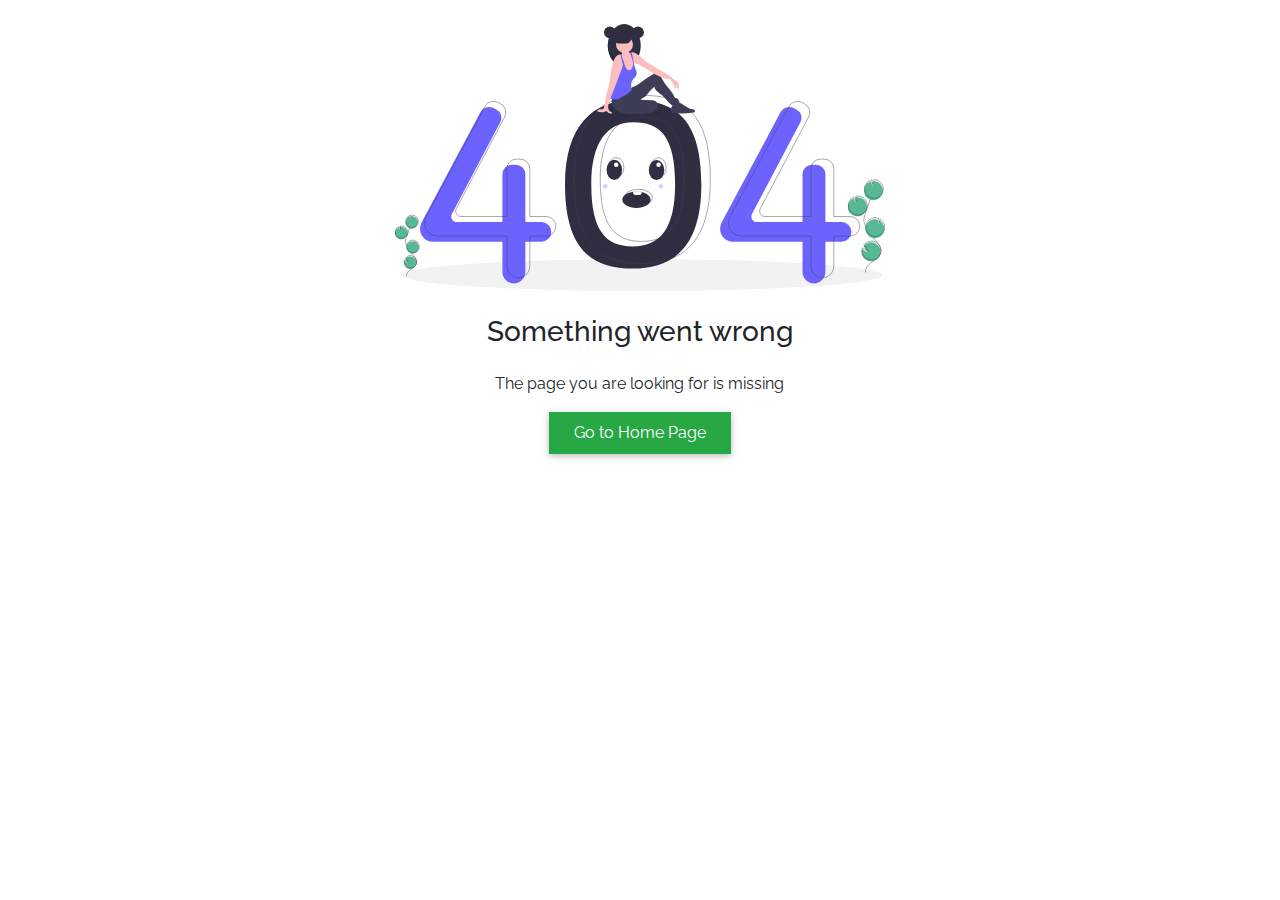
==== 404-page.html @ 675f97f3 "added security and 404 page, testing privacy policy too" ====
<!DOCTYPE html>
<html>
	<head>
		<meta charset="utf-8">
		<meta name="viewport" content="width=device-width, initial-scale=1, shrink-to-fit=no, user-scalable=no">
	    <meta http-equiv="x-ua-compatible" content="ie=edge">
		<title>Construction Pal | 404 - Page not found</title>
		<link rel="stylesheet" type="text/css" href="./assets/css/bootstrap.min.css">
		<link rel="stylesheet" type="text/css" href="./assets/css/extra-responsive.css">
		<link rel="stylesheet" type="text/css" href="./assets/css/style.css">
	</head>
	<body id="error-404-page" class="flex flex-column">
		 
		<main class="col d-flex">
			<section class="container-fluid">
				<div class="row">
					<div class="col-sm-9 col-md-7 col-lg-6 col-xl-5 d-flex mx-auto mt-4 flex-column">
						<img alt="Page not found" src="./assets/imgs/svgs/404.svg" class="img-fluid mx-auto error-404" >
						<h2 class="text-center raleway h3 my-4">
							Something went wrong
						</h2>	
						<p class="text-center">The page you are looking for is missing</p>	
						<a href="./index.html" class="green-btn btn px-4 raleway mx-auto py-2">Go to Home Page</a>
					</div>
				</div>
			</section>
		</main>
		 
		<script src="./assets/js/jquery-3.5.1.min.js"></script>
		<script src="./assets/js/bootstrap.min.js"></script>

		<script src="./assets/js/index.js"></script>
	</body>
</html>
---- assets/css/extra-responsive.css ----
.simple-box {
    /*box-shadow: 0px 0px 5px 2px #F0F0F0;*/
    border: 1px solid #999797;
}
.red {
	background-color: red;
}
.text-red {
	color: red;
}
.blue {
	background-color: blue;
}

.sBlue {
	background-color: dodgerblue;
}
.text-cursor {
	cursor: text;
}
.paper-box {
	border-radius: 12px;
	box-shadow: 0 6px 10px -4px rgba(0,0,0,.15);
	background-color: #fff;
}
.paper-box-shadow {
	box-shadow: 0 6px 10px -4px rgba(0,0,0,.15);
}
.breadcrumb-item a{
    color: #0069D9 !important;
    text-decoration: underline;
}
.breadcrumb-item {
    font-size: 0.95em;
}
.bg-grey {
	background-color: #E9ECEF;
}
.grey-dash-bottom {
	padding-bottom: 10px;
	border-bottom: 1px dashed #ddd;
	margin-bottom: 30px;
}
.orange {
	background-color: #FF9800;
}
.relative {
	position: relative;
}
.bg-none {
	background: none;
}
.border-black {
	border: 1px solid #000;
}
.absolute {
	position: absolute;
}
.flex {
	display: flex;
}
.flex-col {
	display: flex;
	flex-flow: column;
}
.shiny-box {
	box-shadow: 4px 8px 15px 1px rgba(0,0,121,0.2);
}
.material-box {
	box-shadow: 0px 1.5px 1px 0px #A2ABB1;
}
.material-box-2 {
	box-shadow: 0px -1.5px 1px 0px #A2ABB1;
}
.card-box {
	box-shadow: 0px 0.5px 5px 1px #E1E1E1;
}
.border-shadow {
	box-shadow: 0px -0.05px 0.15px 0.15px #EAEAEA;
}
.pill {
	border-radius: 35px;
}
.fullHeight {
	min-height: 100vh;
}

.med-bold {
	font-weight: 550;
}
.rounding-br {
	border-bottom-right-radius: 15px;
}
.rounding-bl {
	border-bottom-left-radius: 15px;
}
.rounding-tr {
	border-top-right-radius: 15px;
}
.rounding-tl {
	border-top-left-radius: 15px;
}
.content-box {
	box-sizing: content-box;
}
.text-shadow {
	text-shadow: 2px 2px 4px #333;
}
.text-orange {
	color: #FF9800;
}
.text-orange-2 {
	color: #FF6200;
}
.text-orange:hover {
	color: #FF9800;
}
.text-blue {
	color: blue;
}
.text-blue-2 {
	color: #0182C7;
}
.text-blue-3 {
	color: #00AEFF;
}
.text-black {
	color: #000 !important;
}
.underline-text {
	text-decoration: underline;
}
.big-text {
	font-size: 1.4em !important;
}
.med-text-2 {
	font-size: 1.3em !important;
}
.med-text-1 {
	font-size: 1.1em !important;
}
.smaller-text {
	font-size: 0.85em !important;
}
.even-smaller-text {
	font-size: 0.65em !important;
}
.small-text {
	font-size: 0.9em !important;
}
.little-text {
	font-size: 0.75em !important;
}
.tiny-text {
	font-size: 0.6em !important;
}
.no-text-shadow {
	text-shadow: none;
}
.arial {
	font-family: Arial;
	
}
.modal-box-shadow {
	box-shadow: 0px 0px 15px 15px rgba(0, 0, 0, 0.2);
}
.helvetica {
	font-family: helvetica;
}

.no-word-wrap {
	white-space: nowrap;
}
.courier {
	font-family: Courier new;

}

.s-thru {
	text-decoration: line-through;
}
.btn-left-flat {
	border-top-left-radius: 0px !important;
	border-bottom-left-radius: 0px !important;
}
.btn-right-flat {
	border-top-right-radius: 0px !important;
	border-bottom-right-radius: 0px !important;
}
.btn-orange {
	color: #fff;
	background-color: #F7772F;
	border-color: #F7772F;
}

.btn-orange-alt {
	color: #fff;
	background-color: #FF9800;
}
.btn-orange:hover {
	color: #fff;
	background-color: #F0950E;
	border-color: #FF9800;
}
.btn-outline-orange {
	color: #F8931D;
	background-color: transparent;
	background-image: none;
	border-color: #F8931D;
}
.btn-outline-orange:hover {
	color: #fff;
	background-color: #F8931D;
	border-color: #F8931D;
}
.btn-outline-orange-2 {
	color: #FF6200;
	background-color: transparent;
	background-image: none;
	border-color: #FF6200;
}
.btn-outline-orange-2:hover {
	color: #fff;
	background-color: #FF6200;
	border-color: #FF6200;
}
.btn-blue-3 {	
	color: #fff;
	background-color: #00AEFF;
	border-color: #00AEFF;
}
.btn-blue-3:hover {	
	color: #fff !important;
	background-color: #1A7EFF;
	border-color: #1A7EFF;
}
.btn-outline-blue-3 {
	color: #00AEFF;
	background-color: transparent;
	background-image: none;
	border-color: #00AEFF;
}
.btn-outline-blue-3:hover {
	color: #fff !important;
	background-color:#00AEFF;
	border-color: #00AEFF;
}

.btn-div {
	background-color: #26394A;
}
.bg-orange {
	background-color: #FF9800;
}
.bg-blue-2 {
	background-color: #0182C7;
}
.bg-def-dark {
	background-color: #2F4050;
}
.bg-def-darker {
	background-color: #26394A;
}
.tiny-hr-pad {
	padding: 0.5px 0px;
}
.rounded-top-0 {
  border-top-left-radius: 0rem !important;
  border-top-right-radius: 0rem !important;
}

.rounded-right-0 {
  border-top-right-radius: 0rem !important;
  border-bottom-right-radius: 0rem !important;
}

.rounded-bottom-0 {
  border-bottom-right-radius: 0rem !important;
  border-bottom-left-radius: 0rem !important;
}

.rounded-left-0 {
  border-top-left-radius: 0rem !important;
  border-bottom-left-radius: 0rem !important;
}
.ry-p-2 {
	margin-top: -0.5rem !important;
	margin-bottom: -0.5rem !important;
}
.ry-p-1 {
	margin-top: -0.25rem !important;
	margin-bottom: -0.25rem !important;
}
.mr-6 {
	margin-right: 16rem !important;
}
.col-7e {
  -webkit-box-flex: 0;
  -ms-flex: 0 0 63%;
  flex: 0 0 63%;
  width: 63%;
}
.pointer {
	cursor: pointer;
}
.bg-transparent {
	background-color: transparent;
}
.simple-box {
	box-shadow: 0px 0px 5px 2px #F0F0F0;
	border: 1px solid #e1e1e1;
}
.dark-filter {
	background: linear-gradient(rgba(0, 0, 0, 0.6), rgba(0, 0, 0, 0.6));
	z-index: 1070;
}
.fixed-right {
	position: fixed;
	right: 0;
	top: 0;
}

.h-15 {
	height: 15% !important;
}
.h-20 {
	height: 20% !important;
}
.h-30 {
	height: 30% !important;
}
.h-35 {
	height: 35% !important;
}
.h-40 {
	height: 40% !important;
}
.h-45 {
	height: 45% !important;
}
.h-55 {
	height: 55% !important;
}
.h-60 {
	height: 60% !important;
} 
.h-65 {
	height: 65% !important;
}
.h-70 {
	height: 70% !important;
}
.h-80 {
	height: 80% !important;
}
.h-85 {
	height: 85% !important;
}
.h-90 {
	height: 90% !important;
}
.w-15 {
	width: 15% !important;
}
.w-20 {
	width: 20% !important;
}
.w-30 {
	width: 30% !important;
}
.w-35 {
	width: 35% !important;
}
.w-40 {
	width: 40% !important;
}
.w-45 {
	width: 45% !important;
}
.w-55 {
	width: 55% !important;
}
.w-60 {
	width: 60% !important;
} 
.w-65 {
	width: 65% !important;
}
.w-70 {
	width: 70% !important;
}
.w-80 {
	width: 80% !important;
}
.w-85 {
	width: 85% !important;
}
.w-90 {
	width: 90% !important;
}
.w-95 {
	width: 95% !important;
}
.

.bg-ash {
	background-color: #F1F1F1;
}
.bg-dark-ash {
	background-color: #4C4C4C;
}
.bder-left {
	border-left: 3px solid #FF9800 !important;
}
.border-2 {
	border: 2px solid #dee2e6 !important;
}
.border-2-white {
	border: 2px solid #fff !important;
}

.bg-overlay {
	background: linear-gradient(rgba(0, 0, 0, 0.9), rgba(0, 0, 0, 0.9));
	
}
.border-2h {
	border: 2.5px solid #dee2e6 !important;
}
.border-3 {
	border: 3px solid #dee2e6 !important;
}
.border-4 {
	border: 4px solid #dee2e6 !important;
}
.border-bottom-2 {
  border-bottom: 2px solid #dee2e6 !important;
}
.border-bottom-2h {
  border-bottom: 2.8px solid #dee2e6 !important;
}
.border-bottom-3 {
  border-bottom: 3px solid #dee2e6 !important;
}
.activity-box {
	box-shadow: 0px 1px 1px 0px #6C7D88;
}
.activity-box-2 {
	box-shadow: 0px 0px 0.5px 2px #CDD9E1;
}
.plain-activity-box {
	box-shadow: 0px 1px 1px 0px #6C7D88;
}
@media (min-width: 1400px) {
  .navbar-expand-xl-md {
    -webkit-box-orient: horizontal;
    -webkit-box-direction: normal;
    -ms-flex-flow: row nowrap;
    flex-flow: row nowrap;
    -webkit-box-pack: start;
    -ms-flex-pack: start;
    justify-content: flex-start;
  }
  .navbar-expand-xl-md .navbar-nav {
    -webkit-box-orient: horizontal;
    -webkit-box-direction: normal;
    -ms-flex-direction: row;
    flex-direction: row;
  }
  .navbar-expand-xl-md .navbar-nav .dropdown-menu {
    position: absolute;
  }
  .navbar-expand-xl-md .navbar-nav .dropdown-menu-right {
    right: 0;
    left: auto;
  }
  .navbar-expand-xl-md .navbar-nav .nav-link {
    padding-right: 0.5rem;
    padding-left: 0.5rem;
  }
  .navbar-expand-xl-md > .container,
  .navbar-expand-xl-md > .container-fluid {
    -ms-flex-wrap: nowrap;
    flex-wrap: nowrap;
  }
  .navbar-expand-xl-md .navbar-collapse {
    display: -webkit-box !important;
    display: -ms-flexbox !important;
    display: flex !important;
    -ms-flex-preferred-size: auto;
    flex-basis: auto;
  }
  .navbar-expand-xl-md .navbar-toggler {
    display: none;
  }
  .navbar-expand-xl-md .dropup .dropdown-menu {
    top: auto;
    bottom: 100%;
  }
}
---- assets/css/style.css ----
/* ----------------------------------------------------------------
[Table of contents]
01. Google Fonts
02. Default styles
03. Menu or Navbar styles
03. Sidebar/Sidemenu styles
04. Carousel Slider styles
05. Stores section styles
06. Footer style
------------------------------------------------------------------- */


/* ======= Google Fonts  ======= */
@import url('https://fonts.googleapis.com/css?family=Montserrat:300,400,700,900|Raleway:300,400,700,900');


/* ======= Default styles  ======= */
* {
    border:none;
    outline:none;
    margin: 0;
    padding: 0;
    /*transition: 0.4s ease-in-out;
    -webkit-transition: all 300ms ease-in-out;
    -ms-transition: all 300ms ease-in-out;
    -o-transition: all 300ms ease-in-out;
    -moz-transition: all 300ms ease-in-out;
    transition: all 300ms ease-in-out;*/
}
body {
    overflow-wrap: break-word;
    min-height: 100vh;
}
main {
	padding-top: 60px;
}
 
label {
	margin: 0;
}
input {
	background-color: transparent;
    border: none !important;
    border-bottom: 1px solid #ced4da !important;
    border-radius: 0 !important;
    outline: none;
    transition: border-color 0.15s ease-in-out,-webkit-box-shadow 0.15s ease-in-out;
}
@media screen and (min-width:992px) {
	main {
		padding-top: 0px;
	}
}
ul, ol {
	list-style: none;
	margin: 0;
	padding: 0;
}
.max-100vh {
	max-height: 100vh;
}
.emphasis {
	font-weight: 550;
}
.section-title {
	font-family: 'Raleway';

}
.raleway {
	font-family: 'Raleway' !important;
}
.orange-txt {
	color: rgb(255, 108, 0) !important;
}
.orange-bg {
	background-color: rgb(255, 108, 0) !important;
}
.green-txt {
	color: #28A745
}
.txt-shadow-1 {
	/*text-shadow: 3px 4px 7px rgba(81,67,21,0.8);*/
	text-shadow: 2px 2px 4px #333;
} 
.txt-shadow-2 {
	text-shadow: 2px 2px 4px #b9b9b9;
}
.med-svg {
	cursor: pointer;
	width:20px;
	/*height:20px;*/
	height: auto;
}
.green-btn {
	color: #fff !important;
	border-radius: 0px !important;
	min-width: 110px;
	text-align: center;
	background-color: #28A745;
	box-shadow: 0 2px 5px 0 rgba(0,0,0,0.16),0 2px 10px 0 rgba(0,0,0,0.12) !important;
}
.bg-trans {
	background-color: transparent;
}
.body-height {
	min-height: 92vh;
}
.green-btn * {
	color: #fff !important;
	opacity: 1 !important;
}
.green-btn:hover {
	border: 1px solid #fff;
	color: #fff !important;
	box-shadow: 0 5px 11px 0 rgba(0,0,0,0.18),0 4px 15px 0 rgba(0,0,0,0.15);
	/*background-color: #19D895;*/

}
.social-svgs img, img.social-svg  {
	cursor: pointer;
	width:15px;
}
.circle-svgs {
	border: 1px solid #000;
	border-radius: 40%;
}
.link {
	font-size: 0.95em;
    color: #0069D9 !important;
    /*text-decoration: underline;*/
    overflow-wrap: break-word;
}
.break-word {
    overflow-wrap: break-word;
}

.active, li.active a {
	color: #28A745 !important;
}
.no-trans {
    transition: none !important;
}
.montserrat {
	font-family: Montserrat !important;
}

.upper-case {
	text-transform: uppercase;
}
.gen-overlay {
	background-image: linear-gradient(rgba(0, 0, 0, 0.7), rgba(0, 0, 0, 0.7));
}
/* ======= Menu or Navbar styles  ======= */
nav {
	overflow: hidden;
}
nav  *{
	font-size: 95% !important;
}
.sticky {
	position: fixed;
	top: 0; left: 0;
	padding: 0.5rem 0;
	width: 100%;
	box-shadow: 0 6px 10px -4px rgba(0,0,0,.15);
	z-index: 1050;
}

a.navbar-brand {
	font-size: 120% !important;
	align-self: flex-end;
	font-weight: 550;
}
.menu-span {
	box-shadow: 2px -3px 0px 18px #FFF;
}
.menu-svg {
	cursor: pointer;
	width:35px;
	height: auto;
}

.nav-item.btn-success a {
	color: #fff !important;
	opacity: 1;
}
a.nav-link {
	text-transform: uppercase;
	font-weight: 550;
	color: #000 !important;
	opacity: 0.7;
	font-size: 0.85rem;
	font-family: montserrat;
}
li.nav-item :hover {
	color: #28A745 !important;
}

/* ======= Side menu styles  ======= */
.side-menu *{
	text-align: left;
}
.side-menu {
	max-width: 100vw;
	position: absolute;
	top: 0;	right: 0;
	padding: 0.5rem 0;
	width: 100%;
	height: 100vh;
	z-index: 5;
}
.side-menu a.navbar-brand {
	font-size: 150% !important;
}
.side-menu a.nav-link {
	font-size: 0.9rem !important;
}
.side-menu li.nav-item:hover {
	background-color: #ECECEC;
	/*border-radius: 0.2rem !important;*/
	padding-left: 20px;
    transition: 50ms ease-in-out;

}
.side-menu-overlay {
    transition: 0.4s ease-in-out;
	background: linear-gradient(rgba(0, 0, 0, 0.9), rgba(0, 0, 0, 0.9));
	position: fixed;
	height: 100vh;
	width: 100vw;
	top: 0; right: -100vw;
}
.side-menu .close-btn img{
	width: 30px;
	height: 30px;
}
@media screen and (min-width:600px) {
	.side-menu {
		max-width: 320px;
	}
}

/* ===== Carousel styles ======*/
.carousel-item {
	width: 100vw;
	min-height: 60vh;
}
@media screen and (min-width:768px) {
	.carousel-item {
		min-height: 84.1vh;
	}
}
.carousel .controls {
	z-index: 100;
}
.carousel-item::after {
	content: "";  
    position: absolute;
    top: 0; left: 0;
    width: 100%;
    height: 100%;
    background-image: linear-gradient(rgba(0, 0, 0, 0.7), rgba(0, 0, 0, 0.7));
}
.carousel-item img{
	height: 100%;
}
.carousel-item .slider-txts {
	position: absolute;
	left: 0; right: 0;
	margin-left: auto; margin-right: auto;
	margin-top: 120px;
	text-align: center;
	z-index: 2;
	width: 80%;
	font-family: Raleway,
}
.carousel-item .slider-txts p {
	font-size: 1.2rem;
	color: #fff;
	line-height: 2rem;
}
@media screen and (min-width:768px) {
	.carousel-item .slider-txts p {
		font-size: 2rem;
		color: #fff;
		line-height: 4rem;
	}
}
/* ==== Styles for the stores section ====*/

img#mobile-life {
	max-height: 100vh;
	width: 100%;
}
@media screen and (min-width:768px) {
	img#mobile-life {
		max-height: 74vh;
	}
}
.store-icons {
	width: auto;
	cursor: pointer;
}
.sm-store-imgs .store-icons {
	height: 50px !important;
}
.md-store-imgs .store-icons {
	height: 100px;
}
@media screen and (min-width:768px) {
	.md-store-imgs .store-icons {
		height: 60px;
	}

}
@media screen and (min-width:992px) {
	.md-store-imgs .store-icons {
		height: 80px;
	}

}
/* ==== Footer styles =====*/
footer {
	min-height: 92vh;
	background-color: #272941;
}
footer * {
	color: #fff !important;
	font-family: Raleway;
}

footer .footer-li {
	opacity: 0.6;
	cursor: pointer;
}

/*============================================= LOGIN PAGE =================================================== */
body#login {
	background: url('../imgs/construction-site-sm.jpg') no-repeat fixed;
	background-size: cover;
}
body#login section#login {
	min-height: 92vh;
}
form.login {
	box-shadow: 0 27px 24px 0 rgba(0,0,0,0.2),
		0 40px 77px 0 rgba(0,0,0,0.22) !important;
	max-width: 400px;
}
form.login * {
	font-family: Raleway;
	font-size: 95%;
}

/*============================================= FEATURES PAGE =================================================== */
section#features .paper-box-shadow {
	box-shadow: 0 5px 11px 0 rgba(0,0,0,0.18),0 4px 15px 0 rgba(0,0,0,0.15) !important;
}
body#features   {
	background-attachment: fixed;
	background-image: url("data:image/svg+xml,%3Csvg xmlns='http://www.w3.org/2000/svg' width='360' height='360' viewBox='0 0 360 360'%3E%3Cpath fill='%23c9d7df' fill-opacity='0.19' d='M0 85.02l4.62-4.27a49.09 49.09 0 0 0 7.33 3.74l-1.2 10.24 2.66.87 5.05-9c2.62.65 5.34 1.08 8.12 1.28L28.6 98h2.8l2.02-10.12c2.74-.2 5.46-.62 8.12-1.28l5.05 8.99 2.66-.86-1.2-10.24c2.55-1.03 5-2.29 7.33-3.74l7.58 7 2.26-1.65-4.3-9.38a48.3 48.3 0 0 0 5.8-5.8l9.38 4.3 1.65-2.26-7-7.58a49.09 49.09 0 0 0 3.74-7.33l10.24 1.2.87-2.66-9-5.05a48.07 48.07 0 0 0 1.28-8.12L88 41.4v-2.8l-10.12-2.02c-.2-2.74-.62-5.46-1.28-8.12l8.99-5.05-.86-2.66-10.24 1.2c-1.03-2.55-2.29-5-3.74-7.33l7-7.58-1.65-2.26-9.38 4.3a48.3 48.3 0 0 0-5.8-5.8L62.42 0h2.16l-1.25 2.72a50.31 50.31 0 0 1 3.95 3.95l9.5-4.36 3.52 4.85-7.08 7.68c.94 1.6 1.79 3.27 2.54 4.98l10.38-1.21 1.85 5.7-9.11 5.12c.39 1.8.68 3.65.87 5.52L90 37v6l-10.25 2.05a49.9 49.9 0 0 1-.87 5.52l9.11 5.12-1.85 5.7-10.38-1.21c-.75 1.7-1.6 3.37-2.54 4.98l7.08 7.68-3.52 4.85-9.5-4.36a50.31 50.31 0 0 1-3.95 3.95l4.36 9.5-4.85 3.52-7.68-7.08c-1.6.94-3.27 1.79-4.98 2.54l1.21 10.38-5.7 1.85-5.12-9.11c-1.8.39-3.65.68-5.52.87L33 100h-6l-2.05-10.25a49.9 49.9 0 0 1-5.52-.87l-5.12 9.11-5.7-1.85 1.21-10.38c-1.7-.75-3.37-1.6-4.98-2.54L0 87.68v-2.66zM0 52.7V27.3l8.38 4.84a22.96 22.96 0 0 0 0 15.72L0 52.7zm0-39.16A39.91 39.91 0 0 1 26 .2v17.15a22.98 22.98 0 0 0-13.62 7.86L0 18.06v-4.52zm0 52.92v-4.52l12.38-7.15A22.98 22.98 0 0 0 26 62.65V79.8A39.91 39.91 0 0 1 0 66.46zM34 79.8V62.65a22.98 22.98 0 0 0 13.62-7.86l14.85 8.58A39.97 39.97 0 0 1 34 79.8zm32.48-23.36l-14.86-8.58a22.96 22.96 0 0 0 0-15.72l14.86-8.58A39.86 39.86 0 0 1 70 40a39.9 39.9 0 0 1-3.52 16.44zm-4.01-39.8L47.62 25.2A22.98 22.98 0 0 0 34 17.35V.2a39.97 39.97 0 0 1 28.47 16.43v.01zM0 50.38l5.98-3.45a25.01 25.01 0 0 1 0-13.88L0 29.6v20.78zm.5-34.35l11.48 6.63c3.27-3.4 7.44-5.8 12.02-6.94V2.47A37.96 37.96 0 0 0 .5 16.04v-.01zm0 47.92A37.96 37.96 0 0 0 24 77.53V64.28a24.97 24.97 0 0 1-12.02-6.95L.5 63.96v-.01zM36 77.53a37.96 37.96 0 0 0 23.5-13.57l-11.48-6.63A24.97 24.97 0 0 1 36 64.28v13.25zm29.5-23.96a37.91 37.91 0 0 0 0-27.14l-11.48 6.63a25.01 25.01 0 0 1 0 13.88l11.49 6.63h-.01zm-6-37.53A37.96 37.96 0 0 0 36 2.47v13.25c4.66 1.15 8.8 3.6 12.02 6.95l11.48-6.63zM30 54a14 14 0 1 1 0-28 14 14 0 0 1 0 28zm0-2a12 12 0 1 0 0-24 12 12 0 0 0 0 24zm0-2a10 10 0 1 1 0-20 10 10 0 0 1 0 20zm0-2a8 8 0 1 0 0-16 8 8 0 0 0 0 16zm77.47 45.17l-1.62-5.97 5.67-2.06 2.61 5.64c1.09-.25 2.2-.44 3.33-.58l.52-6.2h6.04l.52 6.2c1.13.14 2.24.33 3.33.58l2.6-5.64 5.68 2.06-1.62 5.97c1.02.51 2 1.07 2.95 1.69l4.35-4.38 4.62 3.88-3.53 5c.8.84 1.53 1.71 2.23 2.62l5.52-2.6 3.02 5.23-4.98 3.46c.46 1.06.86 2.14 1.2 3.25l6.02-.54 1.05 5.94-5.84 1.54c.07 1.16.07 2.32 0 3.48l5.84 1.54-1.05 5.94-6.02-.54c-.34 1.1-.74 2.2-1.2 3.25l4.98 3.46-3.02 5.22-5.52-2.6c-.7.92-1.44 1.8-2.23 2.62l3.53 5-4.62 3.89-4.35-4.38a30.2 30.2 0 0 1-2.95 1.69l1.62 5.97-5.67 2.06-2.61-5.64c-1.09.25-2.2.44-3.33.58l-.52 6.2h-6.04l-.52-6.2a30.27 30.27 0 0 1-3.33-.58l-2.6 5.64-5.68-2.06 1.62-5.97c-1.01-.5-2-1.07-2.95-1.69l-4.35 4.38-4.62-3.88 3.53-5a32.5 32.5 0 0 1-2.23-2.62l-5.52 2.6-3.02-5.23 4.98-3.46a29.66 29.66 0 0 1-1.2-3.25l-6.02.54-1.05-5.94 5.84-1.54a30.28 30.28 0 0 1 0-3.48l-5.84-1.54 1.05-5.94 6.02.54c.34-1.1.74-2.2 1.2-3.25l-4.98-3.46 3.02-5.22 5.52 2.6c.7-.92 1.44-1.8 2.23-2.62l-3.53-5 4.62-3.89 4.35 4.38a30.2 30.2 0 0 1 2.95-1.69zm15.2-1.12l-.5-6.05h-2.34l-.5 6.05c-2.18.13-4.3.5-6.32 1.1l-2.54-5.5-2.2.8 1.6 5.85a27.97 27.97 0 0 0-5.56 3.21l-4.27-4.3-1.79 1.5 3.5 4.95a28.14 28.14 0 0 0-4.12 4.92l-5.5-2.59-1.16 2.02 4.98 3.46a27.8 27.8 0 0 0-2.2 6.03l-6.03-.55-.4 2.3 5.86 1.54a28.3 28.3 0 0 0 0 6.42l-5.87 1.55.4 2.3 6.05-.56a27.8 27.8 0 0 0 2.2 6.03l-5 3.47 1.17 2.02 5.49-2.59a28.14 28.14 0 0 0 4.12 4.92l-3.5 4.96 1.79 1.5 4.27-4.31a27.97 27.97 0 0 0 5.56 3.21l-1.6 5.85 2.2.8 2.54-5.5c2.02.6 4.14.97 6.32 1.1l.5 6.05h2.34l.5-6.05c2.18-.13 4.3-.5 6.32-1.1l2.54 5.5 2.2-.8-1.6-5.85a27.97 27.97 0 0 0 5.56-3.21l4.27 4.3 1.79-1.5-3.5-4.95a28.14 28.14 0 0 0 4.12-4.92l5.5 2.59 1.16-2.02-4.98-3.46a27.8 27.8 0 0 0 2.2-6.03l6.03.55.4-2.3-5.86-1.54a28.3 28.3 0 0 0 0-6.42l5.87-1.55-.4-2.3-6.05.56a27.8 27.8 0 0 0-2.2-6.03l4.99-3.46-1.17-2.02-5.49 2.59a28.14 28.14 0 0 0-4.12-4.92l3.5-4.96-1.79-1.5-4.27 4.31a27.97 27.97 0 0 0-5.56-3.21l1.6-5.85-2.2-.8-2.54 5.5c-2.02-.6-4.14-.97-6.32-1.1l.01-.01zM121 128a8 8 0 1 1 0-16 8 8 0 0 1 0 16zm0-2a6 6 0 1 0 0-12 6 6 0 0 0 0 12zm0-18a5 5 0 1 1 0-10 5 5 0 0 1 0 10zm8.49 3.51a5 5 0 1 1 6.95-7.2 5 5 0 0 1-6.95 7.2zM133 120a5 5 0 1 1 10 0 5 5 0 0 1-10 0zm-3.51 8.49a5 5 0 1 1 7.2 6.95 5 5 0 0 1-7.2-6.95zM121 132a5 5 0 1 1 0 10 5 5 0 0 1 0-10zm-8.49-3.51a5 5 0 1 1-6.95 7.2 5 5 0 0 1 6.95-7.2zM109 120a5 5 0 1 1-10 0 5 5 0 0 1 10 0zm3.51-8.49a5 5 0 1 1-7.2-6.95 5 5 0 0 1 7.2 6.95zM121 106a3 3 0 1 0 0-6 3 3 0 0 0 0 6zm9.9 4.1a3 3 0 1 0 4.39-4.09 3 3 0 0 0-4.39 4.09zm4.1 9.9a3 3 0 1 0 6 0 3 3 0 0 0-6 0zm-4.1 9.9a3 3 0 1 0 4.09 4.39 3 3 0 0 0-4.09-4.39zM121 134a3 3 0 1 0 0 6 3 3 0 0 0 0-6zm-9.9-4.1a3 3 0 1 0-4.39 4.09 3 3 0 0 0 4.39-4.09zM107 120a3 3 0 1 0-6 0 3 3 0 0 0 6 0zm4.1-9.9a3 3 0 1 0-4.09-4.39 3 3 0 0 0 4.09 4.39zm129.42-6.95v.01c.87.07 1.74.17 2.6.3l1.5-3.91 1.94-3.64 3.89.97v4.13l-.5 4.13c.83.28 1.64.59 2.44.93l2.42-3.43 2.76-3.07 3.54 1.88-1 4-1.49 3.89c.73.47 1.45.97 2.15 1.49l3.19-2.76 3.42-2.3 2.97 2.67-1.93 3.65-2.38 3.4c.6.64 1.2 1.3 1.76 1.99l3.68-1.94 3.85-1.48 2.29 3.28-2.7 3.11-3.12 2.82c.43.76.84 1.53 1.22 2.32l4.04-1 4.1-.5 1.43 3.73-3.37 2.37-3.7 1.98c.23.84.44 1.68.62 2.54l4.17.01 4.1.5.48 3.97-3.85 1.48-4.06 1.02c.03.87.03 1.75 0 2.62l4.06 1.02 3.85 1.48-.48 3.97-4.1.51h-4.17c-.18.86-.39 1.71-.63 2.54l3.7 1.98 3.38 2.37-1.43 3.73-4.1-.5-4.04-1c-.38.79-.79 1.56-1.22 2.32l3.13 2.82 2.7 3.11-2.3 3.28-3.85-1.48-3.68-1.95a37 37 0 0 1-1.76 2l2.38 3.41 1.93 3.64-2.97 2.67-3.42-2.3-3.19-2.76a40.1 40.1 0 0 1-2.15 1.48l1.48 3.9 1 4-3.53 1.88-2.76-3.07-2.42-3.43c-.8.33-1.61.65-2.45.93l.5 4.13v4.13l-3.88.97-1.94-3.65-1.5-3.9c-.86.13-1.73.23-2.6.31L240 187l-1 4h-4l-1-4-.52-4.16a37.6 37.6 0 0 1-2.6-.3l-1.5 3.91-1.94 3.64-3.89-.97v-4.13l.5-4.13c-.83-.28-1.64-.59-2.44-.93l-2.42 3.43-2.76 3.07-3.54-1.88 1-4 1.49-3.89c-.74-.47-1.45-.97-2.15-1.49l-3.19 2.76-3.42 2.3-2.97-2.67 1.93-3.65 2.38-3.4c-.61-.65-1.2-1.31-1.76-1.99l-3.68 1.94-3.85 1.48-2.29-3.28 2.7-3.11 3.12-2.82c-.43-.76-.84-1.53-1.22-2.32l-4.04 1-4.1.5-1.43-3.73 3.37-2.37 3.7-1.98c-.23-.84-.44-1.68-.62-2.54l-4.17-.01-4.1-.5-.48-3.97 3.85-1.48 4.06-1.02c-.03-.87-.03-1.75 0-2.62l-4.06-1.02-3.85-1.48.48-3.97 4.1-.51h4.17c.18-.86.39-1.71.63-2.54l-3.7-1.98-3.38-2.37 1.43-3.73 4.1.5 4.04 1c.38-.79.79-1.56 1.22-2.32l-3.13-2.82-2.7-3.11 2.3-3.28 3.85 1.48 3.68 1.95a37 37 0 0 1 1.76-2l-2.38-3.41-1.93-3.64 2.97-2.67 3.42 2.3 3.19 2.76c.7-.52 1.41-1.02 2.15-1.48l-1.48-3.9-1-4 3.53-1.88 2.76 3.07 2.42 3.43c.8-.33 1.61-.65 2.45-.93l-.5-4.13v-4.13l3.88-.97 1.94 3.65 1.5 3.9c.86-.13 1.73-.23 2.6-.31L234 99l1-4h4l1 4 .52 4.15zm-14.3 3.4c-1.83.54-3.6 1.21-5.3 2l-3.5-4.97-1.38-1.53-.88.47.5 2 2.16 5.67a38.09 38.09 0 0 0-4.66 3.22l-4.61-4-1.71-1.15-.75.67.97 1.82 3.47 4.98a38.22 38.22 0 0 0-3.79 4.28l-5.37-2.84-1.92-.74-.57.82 1.35 1.56 4.52 4.09a37.9 37.9 0 0 0-2.64 5l-5.89-1.45-2.04-.25-.36.94 1.69 1.18 5.36 2.87a37.74 37.74 0 0 0-1.35 5.5l-6.08.01-2.04.25-.12 1 1.92.73 5.9 1.5a38.54 38.54 0 0 0 0 5.65l-5.9 1.49-1.92.74.12.99 2.04.25 6.08.01c.31 1.86.77 3.7 1.35 5.5l-5.36 2.87-1.7 1.18.37.94 2.04-.25 5.9-1.46a37.9 37.9 0 0 0 2.63 5.01l-4.52 4.1-1.35 1.55.57.82 1.92-.74 5.37-2.84a38.22 38.22 0 0 0 3.8 4.28l-3.48 4.98-.97 1.82.75.67 1.7-1.15 4.62-4a38.09 38.09 0 0 0 4.66 3.22l-2.17 5.67-.5 2 .89.47 1.38-1.53 3.5-4.98c1.7.8 3.47 1.47 5.3 2l-.73 6.04v2.06l.97.24.97-1.82 2.2-5.68c1.83.36 3.7.6 5.62.68L236 187l.5 2h1l.5-2 .75-6.04a38.2 38.2 0 0 0 5.62-.68l2.2 5.68.97 1.82.97-.24v-2.06l-.73-6.03c1.83-.54 3.6-1.21 5.3-2l3.5 4.97 1.38 1.53.88-.47-.5-2-2.16-5.67a38.09 38.09 0 0 0 4.66-3.22l4.61 4 1.71 1.15.75-.67-.97-1.82-3.47-4.98a38.22 38.22 0 0 0 3.79-4.28l5.37 2.84 1.92.74.57-.82-1.35-1.56-4.52-4.09c1-1.6 1.88-3.27 2.64-5l5.89 1.45 2.04.25.36-.94-1.69-1.18-5.36-2.87a37.4 37.4 0 0 0 1.35-5.5l6.08-.01 2.04-.25.12-1-1.92-.73-5.9-1.5c.14-1.88.14-3.77 0-5.65l5.9-1.49 1.92-.74-.12-.99-2.04-.25-6.08-.01a37.4 37.4 0 0 0-1.35-5.5l5.36-2.87 1.7-1.18-.37-.94-2.04.25-5.9 1.46a37.9 37.9 0 0 0-2.63-5.01l4.52-4.1 1.35-1.55-.57-.82-1.92.74-5.37 2.84a38.22 38.22 0 0 0-3.8-4.28l3.48-4.98.97-1.82-.75-.67-1.7 1.15-4.62 4a38.09 38.09 0 0 0-4.66-3.22l2.17-5.67.5-2-.89-.47-1.38 1.53-3.5 4.98c-1.7-.8-3.47-1.47-5.3-2l.73-6.04v-2.06l-.97-.24-.97 1.82-2.2 5.68c-1.83-.36-3.7-.6-5.62-.68L238 99l-.5-2h-1l-.5 2-.75 6.04c-1.92.09-3.8.32-5.62.68l-2.2-5.68-.97-1.82-.97.24v2.06l.73 6.03zm-5.85 5.65A34.82 34.82 0 0 1 236 108v6a28.8 28.8 0 0 0-12.63 3.39l-3-5.2v.01zm2.8.83l1 1.74a30.8 30.8 0 0 1 9.83-2.63v-2.01a32.8 32.8 0 0 0-10.83 2.9zm-4.53.17l3 5.2a29.12 29.12 0 0 0-9.24 9.24l-5.2-3a35.18 35.18 0 0 1 11.44-11.44zm-.67 2.84a33.19 33.19 0 0 0-7.93 7.93l1.74 1a31.18 31.18 0 0 1 7.2-7.2l-1.01-1.73zm-11.77 10.33h-.01l5.2 3A28.8 28.8 0 0 0 208 142h-6a34.82 34.82 0 0 1 4.2-15.63zm.83 2.8a32.8 32.8 0 0 0-2.9 10.83h2.01a30.8 30.8 0 0 1 2.63-9.83l-1.74-1zM202.01 144h6.01c.15 4.41 1.3 8.73 3.38 12.63l-5.2 3a34.82 34.82 0 0 1-4.19-15.63zm2.12 2a32.8 32.8 0 0 0 2.9 10.84l1.74-1a30.8 30.8 0 0 1-2.63-9.84h-2.01zm3.07 15.36l5.2-3c2.34 3.74 5.5 6.9 9.24 9.24l-3 5.2a35.18 35.18 0 0 1-11.44-11.44zm2.84.67a33.19 33.19 0 0 0 7.93 7.93l1-1.74a31.18 31.18 0 0 1-7.2-7.2l-1.73 1.01zm10.33 11.77v.01l3-5.2A28.85 28.85 0 0 0 236 172v6a34.82 34.82 0 0 1-15.63-4.2zm2.8-.83a32.8 32.8 0 0 0 10.83 2.9v-2.01a30.8 30.8 0 0 1-9.83-2.63l-1 1.74zm14.83 5.02v-6.01c4.41-.15 8.73-1.3 12.63-3.38l3 5.2a34.82 34.82 0 0 1-15.63 4.19zm2-2.12a32.8 32.8 0 0 0 10.84-2.9l-1-1.74a30.8 30.8 0 0 1-9.84 2.63v2.01zm15.36-3.07l-3-5.2c3.74-2.34 6.9-5.5 9.24-9.24l5.2 3a35.18 35.18 0 0 1-11.44 11.44zm.67-2.84a33.19 33.19 0 0 0 7.93-7.93l-1.74-1a31.18 31.18 0 0 1-7.2 7.2l1.01 1.73zm11.77-10.33h.01l-5.2-3A28.85 28.85 0 0 0 266 144h6a34.82 34.82 0 0 1-4.2 15.63zm-.83-2.8a32.8 32.8 0 0 0 2.9-10.83h-2.01a30.8 30.8 0 0 1-2.63 9.83l1.74 1zm5.02-14.83h-6.01a28.85 28.85 0 0 0-3.38-12.63l5.2-3a34.82 34.82 0 0 1 4.19 15.63zm-2.12-2a32.8 32.8 0 0 0-2.9-10.84l-1.74 1a30.8 30.8 0 0 1 2.63 9.84h2.01zm-3.07-15.36l-5.2 3a29.12 29.12 0 0 0-9.24-9.24l3-5.2a35.18 35.18 0 0 1 11.44 11.44zm-2.84-.67a33.19 33.19 0 0 0-7.93-7.93l-1 1.74a31.18 31.18 0 0 1 7.2 7.2l1.73-1.01zM238 108a34.82 34.82 0 0 1 15.63 4.19l-3 5.2a28.85 28.85 0 0 0-12.63-3.38V108zm12.84 5.02a32.8 32.8 0 0 0-10.84-2.9v2.01a30.8 30.8 0 0 1 9.83 2.63l1-1.74h.01zM237 156a13 13 0 1 1 0-26 13 13 0 0 1 0 26zm0-2a11 11 0 1 0 0-22 11 11 0 0 0 0 22zM137.54 0h56.92l-.74 1.03c.57.7 1.12 1.4 1.64 2.14l7.75-2.9 2 3.46-6.38 5.25c.37.82.72 1.65 1.03 2.5l8.22-.8 1.04 3.86-7.52 3.43c.15.88.26 1.77.35 2.67L210 22v4l-8.15 1.36c-.09.9-.2 1.8-.35 2.67l7.52 3.43-1.04 3.86-8.22-.8c-.31.85-.66 1.68-1.03 2.5l6.38 5.25-2 3.46-7.75-2.9c-.52.74-1.07 1.45-1.64 2.14l4.8 6.73-2.82 2.83-6.73-4.8c-.7.56-1.4 1.11-2.14 1.63l2.9 7.75-3.46 2-5.25-6.38c-.82.37-1.65.72-2.5 1.03l.8 8.22-3.86 1.04-3.43-7.52c-.88.15-1.77.26-2.67.35L168 68h-4l-1.36-8.15c-.9-.09-1.8-.2-2.67-.35l-3.43 7.52-3.86-1.04.8-8.22c-.85-.31-1.68-.66-2.5-1.03l-5.25 6.38-3.46-2 2.9-7.75a36.15 36.15 0 0 1-2.14-1.64l-6.73 4.8-2.83-2.82 4.8-6.73c-.56-.7-1.11-1.4-1.63-2.14l-7.75 2.9-2-3.46 6.38-5.25c-.37-.82-.72-1.65-1.03-2.5l-8.22.8-1.04-3.86 7.52-3.43c-.15-.88-.26-1.77-.35-2.67L122 26v-4l8.15-1.36c.09-.9.2-1.8.35-2.67l-7.52-3.43 1.04-3.86 8.22.8c.31-.85.66-1.68 1.03-2.5l-6.38-5.25 2-3.46 7.75 2.9c.52-.74 1.07-1.45 1.64-2.14L137.54 0zm2.43 0l.83 1.17a34.14 34.14 0 0 0-3.38 4.4l-7.63-2.86-.33.58 6.29 5.18a33.79 33.79 0 0 0-2.13 5.12l-8.1-.78-.18.64 7.42 3.37a34.02 34.02 0 0 0-.72 5.5L124 23.68v.66l8.04 1.34c.1 1.88.33 3.72.72 5.5l-7.42 3.38.18.64 8.1-.78a33.88 33.88 0 0 0 2.13 5.12l-6.29 5.18.33.58 7.63-2.86c1 1.56 2.14 3.03 3.38 4.4l-4.73 6.63.47.47 6.63-4.73a34.14 34.14 0 0 0 4.4 3.38l-2.86 7.63.58.33 5.18-6.29c1.63.84 3.35 1.56 5.12 2.13l-.78 8.1.64.18 3.37-7.42c1.79.39 3.63.63 5.5.72l1.35 8.04h.66l1.34-8.04c1.88-.1 3.72-.33 5.5-.72l3.38 7.42.64-.18-.78-8.1a33.88 33.88 0 0 0 5.12-2.13l5.18 6.29.58-.33-2.86-7.63c1.56-1 3.03-2.14 4.4-3.38l6.63 4.73.47-.47-4.73-6.63a34.14 34.14 0 0 0 3.38-4.4l7.63 2.86.33-.58-6.29-5.18a33.79 33.79 0 0 0 2.13-5.12l8.1.78.18-.64-7.42-3.37c.39-1.79.63-3.63.72-5.5l8.04-1.35v-.66l-8.04-1.34c-.1-1.88-.33-3.72-.72-5.5l7.42-3.38-.18-.64-8.1.78a33.79 33.79 0 0 0-2.13-5.12l6.29-5.18-.33-.58-7.63 2.86c-1-1.56-2.14-3.03-3.38-4.4l.83-1.17h-52.06V0zm-2.82 27h14.15A15.02 15.02 0 0 0 163 38.7v14.15A29.01 29.01 0 0 1 137.15 27zm12.57-27H163v9.3A15.02 15.02 0 0 0 151.3 21h-14.15a28.99 28.99 0 0 1 12.57-21zM169 52.85V38.7A15.02 15.02 0 0 0 180.7 27h14.15A29.01 29.01 0 0 1 169 52.85zM182.28 0a28.99 28.99 0 0 1 12.57 21H180.7A15.02 15.02 0 0 0 169 9.3V0h13.28zm-42.82 29A27.03 27.03 0 0 0 161 50.54V40.25A17.04 17.04 0 0 1 149.75 29h-10.29zm14.16-29a27.04 27.04 0 0 0-14.16 19h10.29A17.04 17.04 0 0 1 161 7.75V0h-7.38zM171 50.54A27.03 27.03 0 0 0 192.54 29h-10.29A17.04 17.04 0 0 1 171 40.25v10.29zM178.38 0H171v7.75A17.04 17.04 0 0 1 182.25 19h10.29a27.04 27.04 0 0 0-14.16-19zM166 34a10 10 0 1 1 0-20 10 10 0 0 1 0 20zm0-2a8 8 0 1 0 0-16 8 8 0 0 0 0 16zm-39.51 176.15l-10.67-7.95 6-10.4 12.23 5.27a23.97 23.97 0 0 1 8.4-4.86L144 177h12l1.55 13.21a23.97 23.97 0 0 1 8.4 4.86l12.23-5.27 6 10.4-10.67 7.95a24 24 0 0 1 0 9.7l10.67 7.95-6 10.4-12.23-5.27a23.97 23.97 0 0 1-8.4 4.86L156 249h-12l-1.55-13.21a23.97 23.97 0 0 1-8.4-4.86l-12.23 5.27-6-10.4 10.67-7.95a24.1 24.1 0 0 1 0-9.7zm29.25-16.4l-1.5-12.75h-8.48l-1.5 12.76c-3.75 1-7.1 2.99-9.79 5.65l-11.8-5.08-4.23 7.34 10.3 7.68c-.98 3.7-.98 7.6 0 11.3l-10.3 7.68 4.23 7.34 11.8-5.08a22.1 22.1 0 0 0 9.8 5.65l1.5 12.76h8.47l1.5-12.76c3.75-1 7.1-2.99 9.79-5.65l11.8 5.08 4.23-7.34-10.3-7.68c.98-3.7.98-7.6 0-11.3l10.3-7.68-4.23-7.34-11.8 5.08a21.98 21.98 0 0 0-9.8-5.65l.01-.01zM150 225a12 12 0 1 1 0-24 12 12 0 0 1 0 24zm0-2a10 10 0 1 0 0-20 10 10 0 0 0 0 20zm3.53 67.72l4.26.07.51 1.93-3.65 2.19c.11.63.2 1.27.25 1.92L159 298v2l-4.1 1.17c-.05.65-.14 1.29-.25 1.92l3.65 2.2-.51 1.92-4.26.07c-.22.61-.47 1.21-.74 1.8l2.96 3.05-1 1.74-4.13-1.04a24.1 24.1 0 0 1-1.18 1.54l2.07 3.72-1.42 1.42-3.72-2.07c-.5.41-1.01.8-1.54 1.18l1.04 4.13-1.74 1-3.05-2.96c-.59.27-1.19.52-1.8.74l-.07 4.26-1.93.51-2.19-3.65c-.63.11-1.27.2-1.92.25L132 327h-2l-1.17-4.1c-.65-.05-1.29-.14-1.92-.25l-2.2 3.65-1.92-.51-.07-4.26c-.61-.22-1.21-.47-1.8-.74l-3.05 2.96-1.74-1 1.04-4.13a24.1 24.1 0 0 1-1.54-1.18l-3.72 2.07-1.42-1.42 2.07-3.72c-.41-.5-.8-1.01-1.18-1.54l-4.13 1.04-1-1.74 2.96-3.05c-.27-.59-.52-1.19-.74-1.8l-4.26-.07-.51-1.93 3.65-2.19c-.11-.63-.2-1.27-.25-1.92L103 300v-2l4.1-1.17c.05-.65.14-1.29.25-1.92l-3.65-2.2.51-1.92 4.26-.07c.22-.61.47-1.21.74-1.8l-2.96-3.05 1-1.74 4.13 1.04c.38-.53.77-1.04 1.18-1.54l-2.07-3.72 1.42-1.42 3.72 2.07c.5-.41 1.01-.8 1.54-1.18l-1.04-4.13 1.74-1 3.05 2.96c.59-.27 1.19-.52 1.8-.74l.07-4.26 1.93-.51 2.19 3.65c.63-.11 1.27-.2 1.92-.25L130 271h2l1.17 4.1c.65.05 1.29.14 1.92.25l2.2-3.65 1.92.51.07 4.26c.61.22 1.21.47 1.8.74l3.05-2.96 1.74 1-1.04 4.13c.53.38 1.04.77 1.54 1.18l3.72-2.07 1.42 1.42-2.07 3.72c.41.5.8 1.01 1.18 1.54l4.13-1.04 1 1.74-2.96 3.05c.27.59.52 1.19.74 1.8zM109 299a22 22 0 1 0 44 0 22 22 0 0 0-44 0zm27.11-10.86l-3 5.22a6 6 0 0 0-4.21 0l-3.01-5.22a11.95 11.95 0 0 1 10.22 0zm1.74 1a12 12 0 0 1 5.1 8.86h-6.01a6.01 6.01 0 0 0-2.1-3.64l3-5.22h.01zm-13.7 0l3.02 5.22a6.01 6.01 0 0 0-2.1 3.64h-6.03a12 12 0 0 1 5.11-8.86zm-5.1 10.86h6.01a6.01 6.01 0 0 0 2.1 3.64l-3 5.22a12 12 0 0 1-5.12-8.86h.01zm6.84 9.86l3-5.22a6 6 0 0 0 4.21 0l3.01 5.22a11.95 11.95 0 0 1-10.22 0zm11.96-1l-3.02-5.22a6.01 6.01 0 0 0 2.1-3.64h6.03a12 12 0 0 1-5.11 8.86zm-4.68-19.62a10.04 10.04 0 0 0-4.34 0l1.05 1.82c.74-.1 1.5-.1 2.24 0l1.05-1.82zm5.2 3l-1.05 1.82c.46.59.84 1.24 1.12 1.94h2.1a9.99 9.99 0 0 0-2.17-3.76zm-14.74 0a9.99 9.99 0 0 0-2.17 3.76h2.1c.28-.7.66-1.35 1.12-1.94l-1.05-1.82zm-2.17 9.76a9.99 9.99 0 0 0 2.17 3.76l1.05-1.82a8.01 8.01 0 0 1-1.12-1.94h-2.1zm7.37 6.76c1.43.32 2.91.32 4.34 0l-1.05-1.82c-.74.1-1.5.1-2.24 0l-1.05 1.82zm9.54-3a9.99 9.99 0 0 0 2.17-3.76h-2.1c-.28.7-.66 1.35-1.12 1.94l1.05 1.82zM127 299a4 4 0 1 1 8 0 4 4 0 0 1-8 0zm2 0a2 2 0 1 0 4 0 2 2 0 0 0-4 0zm15 0a4 4 0 1 1 8 0 4 4 0 0 1-8 0zm-6.5 11.26a4 4 0 1 1 4 6.93 4 4 0 0 1-4-6.93zm-13 0a4 4 0 1 1-4 6.93 4 4 0 0 1 4-6.93zM118 299a4 4 0 1 1-8 0 4 4 0 0 1 8 0zm6.5-11.26a4 4 0 1 1-4-6.93 4 4 0 0 1 4 6.93zm13 0a4 4 0 1 1 4-6.93 4 4 0 0 1-4 6.93zM146 299a2 2 0 1 0 4 0 2 2 0 0 0-4 0zm-7.5 12.99a2 2 0 1 0 1.66 3.64 2 2 0 0 0-1.66-3.64zm-15 0a2 2 0 1 0-2.15 3.38 2 2 0 0 0 2.15-3.38zM116 299a2 2 0 1 0-4 0 2 2 0 0 0 4 0zm7.5-12.99a2 2 0 1 0-1.66-3.64 2 2 0 0 0 1.66 3.64zm15 0a2 2 0 1 0 2.15-3.38 2 2 0 0 0-2.15 3.38zm103.8-61.7l-.8-8.22 5.8-1.55 3.42 7.52c2.26-.43 4.57-.74 6.92-.9L259 213h6l1.36 8.16c2.35.16 4.66.47 6.92.9l3.42-7.52 5.8 1.55-.8 8.22c2.21.77 4.37 1.66 6.45 2.68l5.25-6.38 5.2 3-2.9 7.74a60.25 60.25 0 0 1 5.53 4.25l6.73-4.8 4.24 4.24-4.8 6.73a60.25 60.25 0 0 1 4.25 5.53l7.74-2.9 3 5.2-6.38 5.25a59.62 59.62 0 0 1 2.68 6.45l8.22-.8 1.55 5.8-7.52 3.42c.43 2.26.74 4.57.9 6.92L330 278v6l-8.16 1.36a60.03 60.03 0 0 1-.9 6.92l7.52 3.42-1.55 5.8-8.22-.8a59.62 59.62 0 0 1-2.68 6.45l6.38 5.25-3 5.2-7.74-2.9a60.25 60.25 0 0 1-4.25 5.53l4.8 6.73-4.24 4.24-6.73-4.8a60.25 60.25 0 0 1-5.53 4.25l2.9 7.74-5.2 3-5.25-6.38a59.62 59.62 0 0 1-6.45 2.68l.8 8.22-5.8 1.55-3.42-7.52c-2.26.43-4.57.74-6.92.9L265 349h-6l-1.36-8.16a60.03 60.03 0 0 1-6.92-.9l-3.42 7.52-5.8-1.55.8-8.22a59.62 59.62 0 0 1-6.45-2.68l-5.25 6.38-5.2-3 2.9-7.74a60.25 60.25 0 0 1-5.53-4.25l-6.73 4.8-4.24-4.24 4.8-6.73a60.25 60.25 0 0 1-4.25-5.53l-7.74 2.9-3-5.2 6.38-5.25a59.62 59.62 0 0 1-2.68-6.45l-8.22.8-1.55-5.8 7.52-3.42c-.43-2.29-.73-4.6-.9-6.92L194 284v-6l8.16-1.36c.16-2.35.47-4.66.9-6.92l-7.52-3.42 1.55-5.8 8.22.8c.77-2.2 1.66-4.35 2.68-6.45l-6.38-5.25 3-5.2 7.74 2.9a60.25 60.25 0 0 1 4.25-5.53l-4.8-6.73 4.24-4.24 6.73 4.8a60.25 60.25 0 0 1 5.53-4.25l-2.9-7.74 5.2-3 5.25 6.38a59.62 59.62 0 0 1 6.45-2.68zm2.12 1.4c-3.15 1-6.19 2.27-9.08 3.77l-5.19-6.3-2.3 1.33 2.86 7.65a58.24 58.24 0 0 0-7.79 5.98l-6.65-4.75-1.88 1.88 4.75 6.65a58.24 58.24 0 0 0-5.98 7.79l-7.65-2.86-1.33 2.3 6.3 5.2a57.64 57.64 0 0 0-3.77 9.07l-8.12-.79-.69 2.58 7.43 3.38a58 58 0 0 0-1.27 9.73l-8.06 1.35v2.66l8.06 1.35c.15 3.32.58 6.58 1.27 9.73l-7.43 3.38.7 2.58 8.11-.79c1 3.15 2.27 6.19 3.77 9.08l-6.3 5.19 1.33 2.3 7.65-2.86a58.24 58.24 0 0 0 5.98 7.79l-4.75 6.65 1.88 1.88 6.65-4.75a60.3 60.3 0 0 0 7.79 5.98l-2.86 7.65 2.3 1.33 5.2-6.3a56.99 56.99 0 0 0 9.07 3.77l-.79 8.12 2.58.69 3.38-7.43c3.15.69 6.4 1.12 9.73 1.27l1.35 8.06h2.66l1.35-8.06c3.32-.15 6.58-.58 9.73-1.27l3.38 7.43 2.58-.7-.79-8.11c3.15-1 6.19-2.27 9.08-3.77l5.19 6.3 2.3-1.33-2.86-7.65a58.24 58.24 0 0 0 7.79-5.98l6.65 4.75 1.88-1.88-4.75-6.65a60.3 60.3 0 0 0 5.98-7.79l7.65 2.86 1.33-2.3-6.3-5.2a56.99 56.99 0 0 0 3.77-9.07l8.12.79.69-2.58-7.43-3.38a58 58 0 0 0 1.27-9.73l8.06-1.35v-2.66l-8.06-1.35a58.04 58.04 0 0 0-1.27-9.73l7.43-3.38-.7-2.58-8.11.79c-1-3.15-2.27-6.19-3.77-9.08l6.3-5.19-1.33-2.3-7.65 2.86a58.24 58.24 0 0 0-5.98-7.79l4.75-6.65-1.88-1.88-6.65 4.75a58.24 58.24 0 0 0-7.79-5.98l2.86-7.65-2.3-1.33-5.2 6.3a57.64 57.64 0 0 0-9.07-3.77l.79-8.12-2.58-.69-3.38 7.43a58 58 0 0 0-9.73-1.27l-1.35-8.06h-2.66l-1.35 8.06c-3.32.15-6.58.58-9.73 1.27l-3.38-7.43-2.58.7.79 8.11zm4.58 50.1a13.96 13.96 0 0 0 0 10.39l-33.88 19.55A52.77 52.77 0 0 1 209 281c0-8.94 2.21-17.37 6.12-24.75L249 275.8v.01zm2-3.47l-33.87-19.56A52.97 52.97 0 0 1 260 228.04v39.1a13.99 13.99 0 0 0-9 5.2zm0 17.32a13.99 13.99 0 0 0 9 5.2v39.1a52.97 52.97 0 0 1-42.87-24.74L251 289.66zm13 5.2a13.99 13.99 0 0 0 9-5.2l33.87 19.56A52.97 52.97 0 0 1 264 333.96v-39.1zm11-8.66a13.96 13.96 0 0 0 0-10.4l33.88-19.55A52.77 52.77 0 0 1 315 281c0 8.94-2.21 17.37-6.12 24.75L275 286.2zm-2-13.86a13.99 13.99 0 0 0-9-5.2v-39.1a52.97 52.97 0 0 1 42.87 24.74L273 272.34zm-57.04-13.3A50.8 50.8 0 0 0 211 281a50.8 50.8 0 0 0 4.96 21.96l30.62-17.68c-.78-2.8-.78-5.76 0-8.56l-30.62-17.68zm4-6.93l30.62 17.68a16.08 16.08 0 0 1 7.42-4.29v-35.35a50.96 50.96 0 0 0-38.04 21.96zm0 57.78A50.96 50.96 0 0 0 258 331.85V296.5a15.98 15.98 0 0 1-7.42-4.29l-30.62 17.68zM266 331.85a50.96 50.96 0 0 0 38.04-21.96l-30.62-17.68a16.08 16.08 0 0 1-7.42 4.29v35.35zm42.04-28.89A50.8 50.8 0 0 0 313 281a50.8 50.8 0 0 0-4.96-21.96l-30.62 17.68c.78 2.8.78 5.76 0 8.56l30.62 17.68zm-4-50.85A50.96 50.96 0 0 0 266 230.15v35.35c2.86.74 5.41 2.25 7.42 4.29l30.62-17.68zM262 290a9 9 0 1 1 0-18 9 9 0 0 1 0 18zm0-2a7 7 0 1 0 0-14 7 7 0 0 0 0 14zM0 242.64l2.76.4 4.75 2.27a38.2 38.2 0 0 1 2.85-3.4l-3.06-4.28-1.69-5.11 3.07-2.58 4.74 2.55 3.69 3.76a37.96 37.96 0 0 1 3.84-2.22l-1.42-5.07.17-5.38 3.76-1.37 3.6 4.02 2.17 4.79c1.42-.34 2.88-.6 4.37-.77L34 225l2-5h4l2 5 .4 5.25c1.49.17 2.95.43 4.37.77l2.18-4.8 3.59-4 3.76 1.36.17 5.38-1.42 5.07c1.33.67 2.6 1.41 3.84 2.22l3.69-3.76 4.74-2.55 3.07 2.58-1.69 5.11-3.06 4.29a38.2 38.2 0 0 1 2.85 3.4l4.75-2.28 5.33-.77 2 3.46-3.33 4.23-4.34 2.98c.59 1.36 1.1 2.75 1.52 4.17l5.23-.52 5.27 1.1.7 3.94-4.58 2.84-5.1 1.31a38.6 38.6 0 0 1 0 4.44l5.1 1.3 4.58 2.85-.7 3.93-5.27 1.1-5.23-.5a36.3 36.3 0 0 1-1.52 4.16l4.34 2.98 3.33 4.23-2 3.46-5.33-.77-4.75-2.27a38.2 38.2 0 0 1-2.85 3.4l3.06 4.28 1.69 5.11-3.07 2.58-4.74-2.55-3.69-3.76a37.96 37.96 0 0 1-3.84 2.22l1.42 5.07-.17 5.38-3.76 1.37-3.6-4.02-2.17-4.79c-1.42.34-2.88.6-4.37.77L42 311l-2 5h-4l-2-5-.4-5.25a37.87 37.87 0 0 1-4.37-.77l-2.18 4.8-3.59 4-3.76-1.36-.17-5.38 1.42-5.07c-1.32-.66-2.6-1.4-3.84-2.22l-3.69 3.76-4.74 2.55-3.07-2.58 1.69-5.11 3.06-4.29a38.2 38.2 0 0 1-2.85-3.4l-4.75 2.28-2.76.4v-8.17l3.1-2.13a37.72 37.72 0 0 1-1.52-4.17l-1.58.16v-8.82l.06-.01a38.6 38.6 0 0 1 0-4.44l-.06-.01v-8.82l1.58.16c.43-1.43.94-2.82 1.52-4.17L0 250.8v-8.17.01zm0 1.87v3.89l5.62 3.84a35.74 35.74 0 0 0-2.55 7.02l-3.07-.3v4.75l2.2.56a36.42 36.42 0 0 0 0 7.46l-2.2.56v4.75l3.07-.3a35.2 35.2 0 0 0 2.55 7.02L0 287.6v3.89l1.76-.26 6.41-3.07c1.4 2.06 3 3.98 4.8 5.71l-4.14 5.78-1.01 3.07 1.22 1.03 2.85-1.52 4.98-5.08c2 1.45 4.16 2.7 6.45 3.73l-1.9 6.84.1 3.23 1.5.55 2.15-2.4 2.94-6.48a35.9 35.9 0 0 0 7.34 1.3L36 311l1.2 3h1.6l1.2-3 .55-7.09a35.9 35.9 0 0 0 7.34-1.29l2.94 6.47 2.15 2.4 1.5-.54.1-3.23-1.9-6.84a35.96 35.96 0 0 0 6.45-3.73l4.98 5.08 2.85 1.52 1.22-1.03-1-3.07-4.15-5.78a35.8 35.8 0 0 0 4.8-5.7l6.4 3.06 3.2.46.8-1.38-2-2.54-5.85-4.01c1.1-2.24 1.95-4.6 2.55-7.02l7.07.7 3.16-.66.28-1.58-2.75-1.7-6.88-1.77c.26-2.48.26-4.98 0-7.46l6.88-1.77 2.75-1.7-.28-1.58-3.16-.66-7.07.7a35.74 35.74 0 0 0-2.55-7.02l5.86-4 2-2.55-.8-1.38-3.2.46-6.41 3.07c-1.4-2.06-3-3.98-4.8-5.71l4.14-5.78 1.01-3.07-1.22-1.03-2.85 1.52-4.98 5.08c-2-1.45-4.16-2.7-6.45-3.73l1.9-6.84-.1-3.23-1.5-.55-2.15 2.4-2.94 6.48a35.9 35.9 0 0 0-7.34-1.3L40 225l-1.2-3h-1.6l-1.2 3-.55 7.09c-2.48.17-4.94.6-7.34 1.29l-2.94-6.47-2.15-2.4-1.5.54-.1 3.23 1.9 6.84a35.96 35.96 0 0 0-6.45 3.73l-4.98-5.08-2.85-1.52-1.22 1.03 1 3.07 4.15 5.78a36.18 36.18 0 0 0-4.8 5.7l-6.4-3.06L0 244.5v.01zM38 272a4 4 0 1 1 0-8 4 4 0 0 1 0 8zm0-2a2 2 0 1 0 0-4 2 2 0 0 0 0 4zm0-26a4 4 0 1 1 0-8 4 4 0 0 1 0 8zm24 24a4 4 0 1 1 8 0 4 4 0 0 1-8 0zm-24 24a4 4 0 1 1 0 8 4 4 0 0 1 0-8zm-24-24a4 4 0 1 1-8 0 4 4 0 0 1 8 0zm24-26a2 2 0 1 0 0-4 2 2 0 0 0 0 4zm26 26a2 2 0 1 0 4 0 2 2 0 0 0-4 0zm-26 26a2 2 0 1 0 0 4 2 2 0 0 0 0-4zm-26-26a2 2 0 1 0-4 0 2 2 0 0 0 4 0zm3.37 22.63a12 12 0 1 1 16.17-17.74 12 12 0 0 1-16.17 17.74zm0-45.26a12 12 0 1 1 17.74 16.17 12 12 0 0 1-17.74-16.17zm45.26 0a12 12 0 1 1-16.17 17.74 12 12 0 0 1 16.17-17.74zm0 45.26a12 12 0 1 1-17.74-16.17 12 12 0 0 1 17.74 16.17zm-15.56-29.7a10 10 0 1 0 14.39-13.9 10 10 0 0 0-14.39 13.9zm0 14.14a10 10 0 1 0 13.9 14.39 10 10 0 0 0-13.9-14.39zm-14.14 0a10 10 0 1 0-14.39 13.9 10 10 0 0 0 14.39-13.9zm0-14.14a10 10 0 1 0-13.9-14.39 10 10 0 0 0 13.9 14.39zm230.9-245.4l-.08-4.18 1.93-.52 2.04 3.67c1.07-.2 2.16-.35 3.26-.43L270 10h2l1.02 4.07c1.1.08 2.2.22 3.26.43l2.04-3.67 1.93.52-.07 4.19a27 27 0 0 1 3.04 1.26l2.91-3.01 1.74 1-1.16 4.03c.91.62 1.78 1.29 2.61 2l3.6-2.15 1.41 1.41-2.16 3.6c.72.83 1.4 1.7 2 2.6l4.04-1.15 1 1.74-3.01 2.91c.48.98.9 2 1.26 3.04l4.2-.07.5 1.93-3.66 2.04c.2 1.07.35 2.16.43 3.26L303 41v2l-4.07 1.02a26.9 26.9 0 0 1-.43 3.26l3.67 2.04-.52 1.93-4.19-.07a27.82 27.82 0 0 1-1.26 3.04l3.01 2.91-1 1.74-4.03-1.16c-.62.91-1.29 1.78-2 2.61l2.15 3.6-1.41 1.41-3.6-2.16c-.83.72-1.7 1.4-2.6 2l1.15 4.04-1.74 1-2.91-3.01a27 27 0 0 1-3.04 1.26l.07 4.2-1.93.5-2.04-3.66c-1.07.2-2.16.35-3.26.43L272 74h-2l-1.02-4.07a26.9 26.9 0 0 1-3.26-.43l-2.04 3.67-1.93-.52.07-4.19a27.82 27.82 0 0 1-3.04-1.26l-2.91 3.01-1.74-1 1.16-4.03c-.9-.62-1.78-1.29-2.61-2l-3.6 2.15-1.41-1.41 2.16-3.6c-.72-.83-1.4-1.7-2-2.6l-4.04 1.15-1-1.74 3.01-2.91a27 27 0 0 1-1.26-3.04l-4.2.07-.5-1.93 3.66-2.04c-.2-1.07-.35-2.16-.43-3.26L239 43v-2l4.07-1.02c.08-1.1.22-2.2.43-3.26l-3.67-2.04.52-1.93 4.19.07a27 27 0 0 1 1.26-3.04l-3.01-2.91 1-1.74 4.03 1.16c.62-.91 1.29-1.78 2-2.61l-2.15-3.6 1.41-1.41 3.6 2.16c.83-.72 1.7-1.4 2.6-2l-1.15-4.04 1.74-1 2.91 3.01a27 27 0 0 1 3.04-1.26l.01-.01zM271 68a26 26 0 1 0 0-52 26 26 0 0 0 0 52zm0-9a17 17 0 1 1 0-34 17 17 0 0 1 0 34zm0-2a15 15 0 1 0 0-30 15 15 0 0 0 0 30zm0-8a7 7 0 1 1 0-14 7 7 0 0 1 0 14zm0-2a5 5 0 1 0 0-10 5 5 0 0 0 0 10zm0-14a2 2 0 1 1 0-4 2 2 0 0 1 0 4zm9 9a2 2 0 1 1 4 0 2 2 0 0 1-4 0zm-9 9a2 2 0 1 1 0 4 2 2 0 0 1 0-4zm-9-9a2 2 0 1 1-4 0 2 2 0 0 1 4 0zm47.93 53.79l-1.8-3.91 1.63-1.18 3.15 2.92c.4-.17.82-.3 1.25-.4L315 89h2l.84 4.21c.43.1.85.24 1.25.4l3.15-2.9 1.62 1.17-1.8 3.9c.3.33.55.69.78 1.06l4.26-.5.62 1.9-3.75 2.1c.04.44.04.87 0 1.31l3.75 2.1-.62 1.9-4.26-.5c-.23.38-.49.74-.77 1.06l1.8 3.91-1.63 1.18-3.15-2.92c-.4.17-.82.3-1.25.4L317 113h-2l-.84-4.21c-.43-.1-.85-.24-1.25-.4l-3.15 2.9-1.62-1.17 1.8-3.9a8.03 8.03 0 0 1-.78-1.06l-4.26.5-.62-1.9 3.75-2.1a8.1 8.1 0 0 1 0-1.31l-3.75-2.1.62-1.9 4.26.5c.23-.38.49-.74.77-1.06zM316 106a5 5 0 1 0 0-10 5 5 0 0 0 0 10zM75.73 179.2l-.6-2.1 1.74-1 1.51 1.57a9.93 9.93 0 0 1 2.1-.55L81 175h2l.53 2.12c.72.1 1.42.3 2.09.55l1.51-1.56 1.74 1-.6 2.1c.56.45 1.07.96 1.52 1.52l2.1-.6 1 1.74-1.56 1.51c.25.67.44 1.37.55 2.1L94 186v2l-2.12.53a9.9 9.9 0 0 1-.55 2.09l1.56 1.51-1 1.74-2.1-.6a9.93 9.93 0 0 1-1.52 1.52l.6 2.1-1.74 1-1.51-1.56c-.67.25-1.37.44-2.1.55L83 199h-2l-.53-2.12c-.71-.1-1.42-.3-2.09-.55l-1.51 1.56-1.74-1 .6-2.1a9.93 9.93 0 0 1-1.52-1.52l-2.1.6-1-1.74 1.56-1.51a9.93 9.93 0 0 1-.55-2.1L70 188v-2l2.12-.53c.1-.72.3-1.42.55-2.09l-1.56-1.51 1-1.74 2.1.6c.45-.56.96-1.07 1.52-1.52v-.01zm2.15.94a8.04 8.04 0 0 0-2.74 2.74l-.14.25a7.96 7.96 0 0 0 0 7.74l.14.25a8.04 8.04 0 0 0 2.74 2.74l.25.14a7.96 7.96 0 0 0 7.74 0l.25-.14a8.04 8.04 0 0 0 2.74-2.74l.14-.25a7.96 7.96 0 0 0 0-7.74l-.14-.25a8.04 8.04 0 0 0-2.74-2.74l-.25-.14a7.96 7.96 0 0 0-7.74 0l-.25.14zM82 193a6 6 0 1 1 0-12 6 6 0 0 1 0 12zm0-2a4 4 0 1 0 0-8 4 4 0 0 0 0 8zm278 3.18l-3.8 5.6-7.18-3.51 2.6-8.07a32.15 32.15 0 0 1-3.07-2.46l-7.27 4.35-5.04-6.22 5.82-6.26c-.64-1.13-1.2-2.3-1.7-3.52l-8.45.73-1.8-7.8 7.95-3.07a32.5 32.5 0 0 1 0-3.9l-7.95-3.07 1.8-7.8 8.45.73a31.7 31.7 0 0 1 1.7-3.52l-5.82-6.26 5.04-6.22 7.27 4.35c.97-.88 2-1.7 3.07-2.46l-2.6-8.07 7.19-3.5 3.79 5.59v64.36zm0-3.53v-57.3l-4.46-6.58-4.1 2 2.53 7.87a30.14 30.14 0 0 0-5.13 4.1l-7.08-4.24-2.88 3.55 5.65 6.09a29.87 29.87 0 0 0-2.82 5.86l-8.24-.7-1.03 4.46 7.73 2.99a30.34 30.34 0 0 0 0 6.5l-7.73 3 1.03 4.45 8.24-.7a29.87 29.87 0 0 0 2.82 5.86l-5.65 6.1 2.88 3.54 7.08-4.23a30.14 30.14 0 0 0 5.13 4.09l-2.54 7.86 4.11 2 4.46-6.57zm0-51.57v5.71l-3.56-3.8a24.94 24.94 0 0 1 3.56-1.91zm0 22.68l-14.17 6.64c-2.5-9.5.77-19.57 8.38-25.78l5.79 10.5v8.64zm0 23.16a25.08 25.08 0 0 1-13.32-13.9l13.32-2.55v16.45zm0-43.64l-.39.2.39.4v-.6zm0 18.29v-2.35l-6.3-11.44a22.93 22.93 0 0 0-6.43 19.76l12.73-5.97zm0 23.15v-12.23l-10.47 2.01A23.1 23.1 0 0 0 360 182.72zM0 129.82l1 1.46a31.8 31.8 0 0 1 3.8-.86L6 122h8l1.2 8.42c1.3.21 2.57.5 3.8.86l4.8-7.06 7.18 3.51-2.6 8.07c1.07.76 2.1 1.58 3.07 2.46l7.27-4.35 5.04 6.22-5.82 6.26c.64 1.13 1.2 2.3 1.7 3.52l8.45-.73 1.8 7.8-7.95 3.07c.08 1.3.08 2.6 0 3.9l7.95 3.07-1.8 7.8-8.45-.73a33.5 33.5 0 0 1-1.7 3.52l5.82 6.26-5.04 6.22-7.27-4.35c-.97.88-2 1.7-3.07 2.46l2.6 8.07-7.19 3.5-4.78-7.05c-1.24.36-2.51.65-3.8.86L14 202H6l-1.2-8.42a31.8 31.8 0 0 1-3.8-.86l-1 1.46v-64.36zm0 3.53v57.3l.2-.29c2.02.7 4.15 1.2 6.34 1.44l1.17 8.2h4.58l1.17-8.2c2.2-.25 4.32-.74 6.35-1.44l4.65 6.87 4.1-2-2.53-7.87a30.14 30.14 0 0 0 5.13-4.1l7.08 4.24 2.88-3.55-5.65-6.09c1.14-1.83 2.1-3.8 2.82-5.86l8.24.7 1.03-4.46-7.73-2.99a30.7 30.7 0 0 0 0-6.5l7.73-3-1.03-4.45-8.24.7a29.87 29.87 0 0 0-2.82-5.86l5.65-6.1-2.88-3.54-7.08 4.23a30.14 30.14 0 0 0-5.13-4.09l2.54-7.86-4.11-2-4.65 6.86a29.82 29.82 0 0 0-6.35-1.44l-1.17-8.2H7.7l-1.17 8.2c-2.2.25-4.32.74-6.35 1.44l-.19-.29H0zm34.17 35.05l-16.26-7.62a7.94 7.94 0 0 0-.8-2.44l8.68-15.72a24.95 24.95 0 0 1 8.38 25.78zm-.85 2.63a25.01 25.01 0 0 1-21.94 15.93l2.23-17.82a8.3 8.3 0 0 0 2.07-1.5l17.64 3.39zM0 139.08A24.92 24.92 0 0 1 10 137c5 0 9.65 1.47 13.56 4l-12.28 13.1a8.06 8.06 0 0 0-2.56 0L0 144.8v-5.72zm0 22.68v-8.65l2.88 5.23c-.4.77-.66 1.59-.79 2.44l-2.09.98zm0 23.16v-16.45l4.32-.83c.6.6 1.3 1.11 2.07 1.5l2.23 17.82c-2.97-.16-5.9-.85-8.62-2.04zM10 156a6 6 0 1 1 0 12 6 6 0 0 1 0-12zm0 2a4 4 0 1 0 0 8 4 4 0 0 0 0-8zM0 141.28v.6l9.48 10.13c.35-.02.7-.02 1.04 0l9.87-10.54A22.9 22.9 0 0 0 10 139c-3.58 0-6.98.82-10 2.28zm0 18.29l.34-.16c.09-.34.2-.67.32-.99l-.66-1.2v2.35zm0 23.15c1.97.95 4.1 1.63 6.34 1.99l-1.8-14.33a11.6 11.6 0 0 1-.83-.6l-3.71.7v12.24zm13.66 1.99a23.03 23.03 0 0 0 16.8-12.21l-14.17-2.72c-.27.21-.55.42-.84.6l-1.79 14.33zm19.07-19.17a22.93 22.93 0 0 0-6.42-19.75l-6.97 12.63c.12.32.23.65.32.99l13.07 6.13zM137.54 360l-4.07-5.7 2.83-2.83 6.73 4.8c.7-.56 1.4-1.11 2.14-1.63l-2.9-7.75 3.46-2 5.25 6.38c.82-.37 1.65-.72 2.5-1.03l-.8-8.22 3.86-1.04 3.43 7.52c.88-.15 1.77-.26 2.67-.35L164 340h4l1.36 8.15c.9.09 1.8.2 2.67.35l3.43-7.52 3.86 1.04-.8 8.22c.85.31 1.68.66 2.5 1.03l5.25-6.38 3.46 2-2.9 7.75c.74.52 1.45 1.07 2.14 1.64l6.73-4.8 2.83 2.82-4.07 5.7h-56.92zm2.43 0h52.06l3.9-5.46-.47-.47-6.63 4.73a34.14 34.14 0 0 0-4.4-3.38l2.86-7.63-.58-.33-5.18 6.29a33.79 33.79 0 0 0-5.12-2.13l.78-8.1-.64-.18-3.37 7.42a34.02 34.02 0 0 0-5.5-.72l-1.35-8.04h-.66l-1.34 8.04c-1.88.1-3.72.33-5.5.72l-3.38-7.42-.64.18.78 8.1a33.88 33.88 0 0 0-5.12 2.13l-5.18-6.29-.58.33 2.86 7.63c-1.56 1-3.03 2.14-4.4 3.38l-6.63-4.73-.47.47 3.9 5.46zm9.75 0a28.83 28.83 0 0 1 13.28-4.85V360h-13.28zm32.56 0H169v-4.85c4.9.5 9.42 2.22 13.28 4.85zm-28.66 0H161v-2.54a26.8 26.8 0 0 0-7.38 2.54zm24.76 0a26.8 26.8 0 0 0-7.38-2.54V360h7.38zM358.79 0h-1.21l1.5 3.28a48.3 48.3 0 0 0-5.8 5.8l-9.38-4.3-1.65 2.26 7 7.58a47.84 47.84 0 0 0-3.74 7.33l-10.24-1.2-.86 2.66 8.99 5.05a47.91 47.91 0 0 0-1.28 8.12L332 38.6v2.8l10.12 2.02c.2 2.78.63 5.5 1.28 8.12l-9 5.05.87 2.66 10.24-1.2c1.04 2.54 2.29 5 3.74 7.33l-7 7.58 1.65 2.26 9.38-4.3a48.3 48.3 0 0 0 5.8 5.8l-4.3 9.38 2.26 1.65 2.96-2.73v2.66l-2.84 2.62-4.85-3.52 4.36-9.5a50.31 50.31 0 0 1-3.95-3.95l-9.5 4.36-3.52-4.85 7.08-7.68a49.83 49.83 0 0 1-2.54-4.98l-10.38 1.21-1.85-5.7 9.11-5.12a49.9 49.9 0 0 1-.87-5.52L330 43v-6l10.25-2.05c.19-1.87.48-3.72.87-5.52l-9.11-5.12 1.85-5.7 10.38 1.21c.75-1.71 1.6-3.37 2.54-4.98l-7.08-7.68 3.52-4.85 9.5 4.36a50.31 50.31 0 0 1 3.95-3.95L355.42 0h3.37zM360 52.7l-6.48 3.74A39.86 39.86 0 0 1 350 40a39.9 39.9 0 0 1 3.52-16.44L360 27.3v25.4zm0-39.16v4.52l-2.47-1.43c.77-1.07 1.6-2.1 2.47-3.09zm0 52.92c-.87-.99-1.7-2.02-2.47-3.1l2.47-1.42v4.52zm0-16.07V29.61l-5.5-3.18a37.91 37.91 0 0 0 0 27.14l5.5-3.18zM62.42 360h2.16l3.11-6.78-4.85-3.52-7.68 7.08a49.83 49.83 0 0 0-4.98-2.54l1.21-10.38-5.7-1.85-5.12 9.11a49.9 49.9 0 0 0-5.52-.87L33 340h-6l-2.05 10.25c-1.85.19-3.7.48-5.52.87l-5.12-9.11-5.7 1.85 1.21 10.38c-1.71.75-3.37 1.6-4.98 2.54L0 352.32v5.17-2.5l4.62 4.26a47.84 47.84 0 0 1 7.33-3.74l-1.2-10.24 2.66-.86 5.05 8.99a47.91 47.91 0 0 1 8.12-1.28L28.6 342h2.8l2.02 10.12c2.78.2 5.5.63 8.12 1.28l5.05-9 2.66.87-1.2 10.24c2.54 1.04 5 2.29 7.33 3.74l7.58-7 2.26 1.65-2.8 6.1zM360 244.51l-1.44-.2-.8 1.38 2 2.54.24.17v-3.89zm0 14.45l-4-.4-3.16.66-.28 1.58 2.75 1.7 4.69 1.2v-4.74zm0 13.33l-4.7 1.2-2.74 1.71.28 1.58 3.16.66 4-.4v-4.75zm0 15.31l-.24.17-2 2.54.8 1.38 1.44-.2v-3.89zm0 5.76l-2.57.37-2-3.46 3.33-4.23 1.24-.85v8.17zm0-14.31l-3.65.36-5.27-1.1-.7-3.94 4.58-2.84 5.04-1.3v8.82zm0-13.28l-5.04-1.3-4.58-2.84.7-3.93 5.27-1.1 3.65.35v8.82zm0-14.96l-1.24-.85-3.33-4.23 2-3.46 2.57.37v8.17zm0 101.5V360h-4.58l-3.11-6.78 4.85-3.52 2.84 2.62v-.01zm0 2.67l-2.96-2.73-2.26 1.65 2.8 6.1H360v-5.02z'%3E%3C/path%3E%3C/svg%3E");
}
body#login section#login {
	min-height: 92vh;
}
.feature-svg {
	height: 50px;
	width: 50px;
}

/*============================================= PRIVACY PAGE =================================================== */

.question-box {
    cursor: pointer;
}
.def-hover:hover {
    border-bottom: 2px solid #28A745;
    color: #000;
    outline: none;
    text-decoration: none !important;
}
.def-h-texts {
	font-size: 200%;
    color: #000;

	opacity: 0.8;
}

/*============================================= 404 PAGE =================================================== */
body#error-404-page *{
	font-family: Raleway;
}

.error-404 {
	/*max-height: 400px;*/
	/*max-width: 500px;*/
}
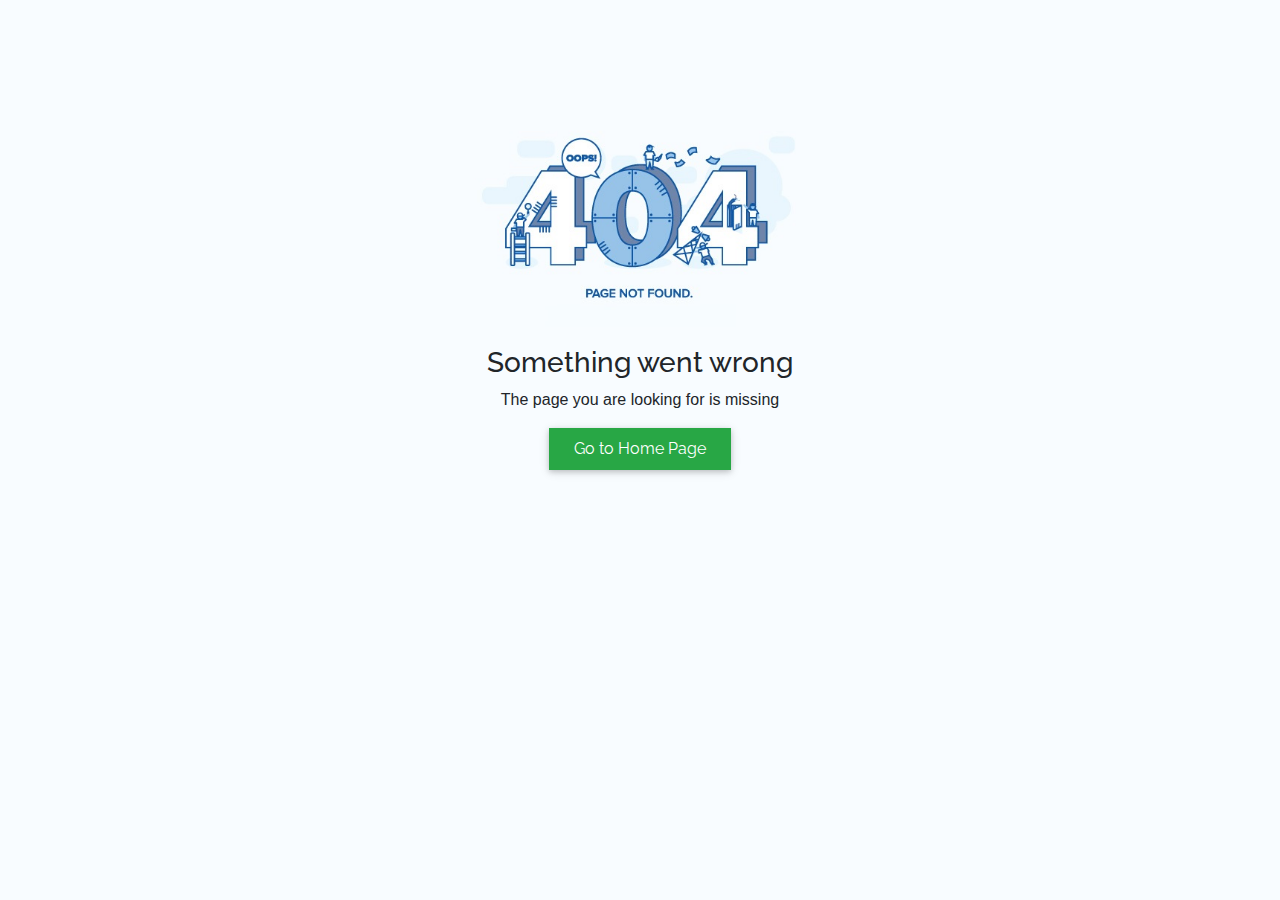
==== commit 4b616477: "added t and c, privacy and cookie policy pages, modified 404 page" ====
--- a/404-page.html
+++ b/404-page.html
@@ -10,13 +10,12 @@
 		<link rel="stylesheet" type="text/css" href="./assets/css/style.css">
 	</head>
 	<body id="error-404-page" class="flex flex-column">
-		 
 		<main class="col d-flex">
 			<section class="container-fluid">
 				<div class="row">
-					<div class="col-sm-9 col-md-7 col-lg-6 col-xl-5 d-flex mx-auto mt-4 flex-column">
-						<img alt="Page not found" src="./assets/imgs/svgs/404.svg" class="img-fluid mx-auto error-404" >
-						<h2 class="text-center raleway h3 my-4">
+					<div class="col-sm-9 col-md-7 col-lg-6 d-flex mx-auto flex-column">
+						<img alt="Page not found" src="./assets/imgs/404-page-4.jpg" class="img-fluid mx-auto error-404" >
+						<h2 class="text-center raleway h3">
 							Something went wrong
 						</h2>	
 						<p class="text-center">The page you are looking for is missing</p>	
--- a/assets/css/style.css
+++ b/assets/css/style.css
@@ -69,6 +69,9 @@
 .raleway {
 	font-family: 'Raleway' !important;
 }
+.raleway-all *,.raleway-all {
+	font-family: 'Raleway' !important;
+}
 .orange-txt {
 	color: rgb(255, 108, 0) !important;
 }
@@ -320,16 +323,16 @@
 
 }
 /* ==== Footer styles =====*/
-footer {
+body > footer {
 	min-height: 92vh;
 	background-color: #272941;
 }
-footer * {
+body > footer * {
 	color: #fff !important;
 	font-family: Raleway;
 }
 
-footer .footer-li {
+body > footer .footer-li {
 	opacity: 0.6;
 	cursor: pointer;
 }
@@ -368,30 +371,33 @@
 	width: 50px;
 }
 
-/*============================================= PRIVACY PAGE =================================================== */
-
-.question-box {
-    cursor: pointer;
-}
-.def-hover:hover {
-    border-bottom: 2px solid #28A745;
-    color: #000;
-    outline: none;
-    text-decoration: none !important;
-}
-.def-h-texts {
-	font-size: 200%;
-    color: #000;
-
-	opacity: 0.8;
-}
-
 /*============================================= 404 PAGE =================================================== */
-body#error-404-page *{
-	font-family: Raleway;
-}
-
-.error-404 {
-	/*max-height: 400px;*/
-	/*max-width: 500px;*/
-}
+
+body#error-404-page {
+	background-color: #F8FCFF;
+}
+body#error-404-page h2{
+	margin-top: -50px;
+}
+@media screen and (min-width:768px) {
+	body#error-404-page h2{
+		margin-top: -100px;
+	}
+}
+
+/*============================================= TERMS AND CONDITIONS PAGE =================================================== */
+body#terms-conditions-page {
+
+}
+body#terms-conditions-page h1 {
+	font-size: 2rem;
+}
+body#terms-conditions-page h3 {
+	font-size: 1.3rem;
+}
+@media screen and (min-width:768px) {
+	body#terms-conditions-page h1 {
+		font-size: 2.5rem;
+	}
+}
+ 